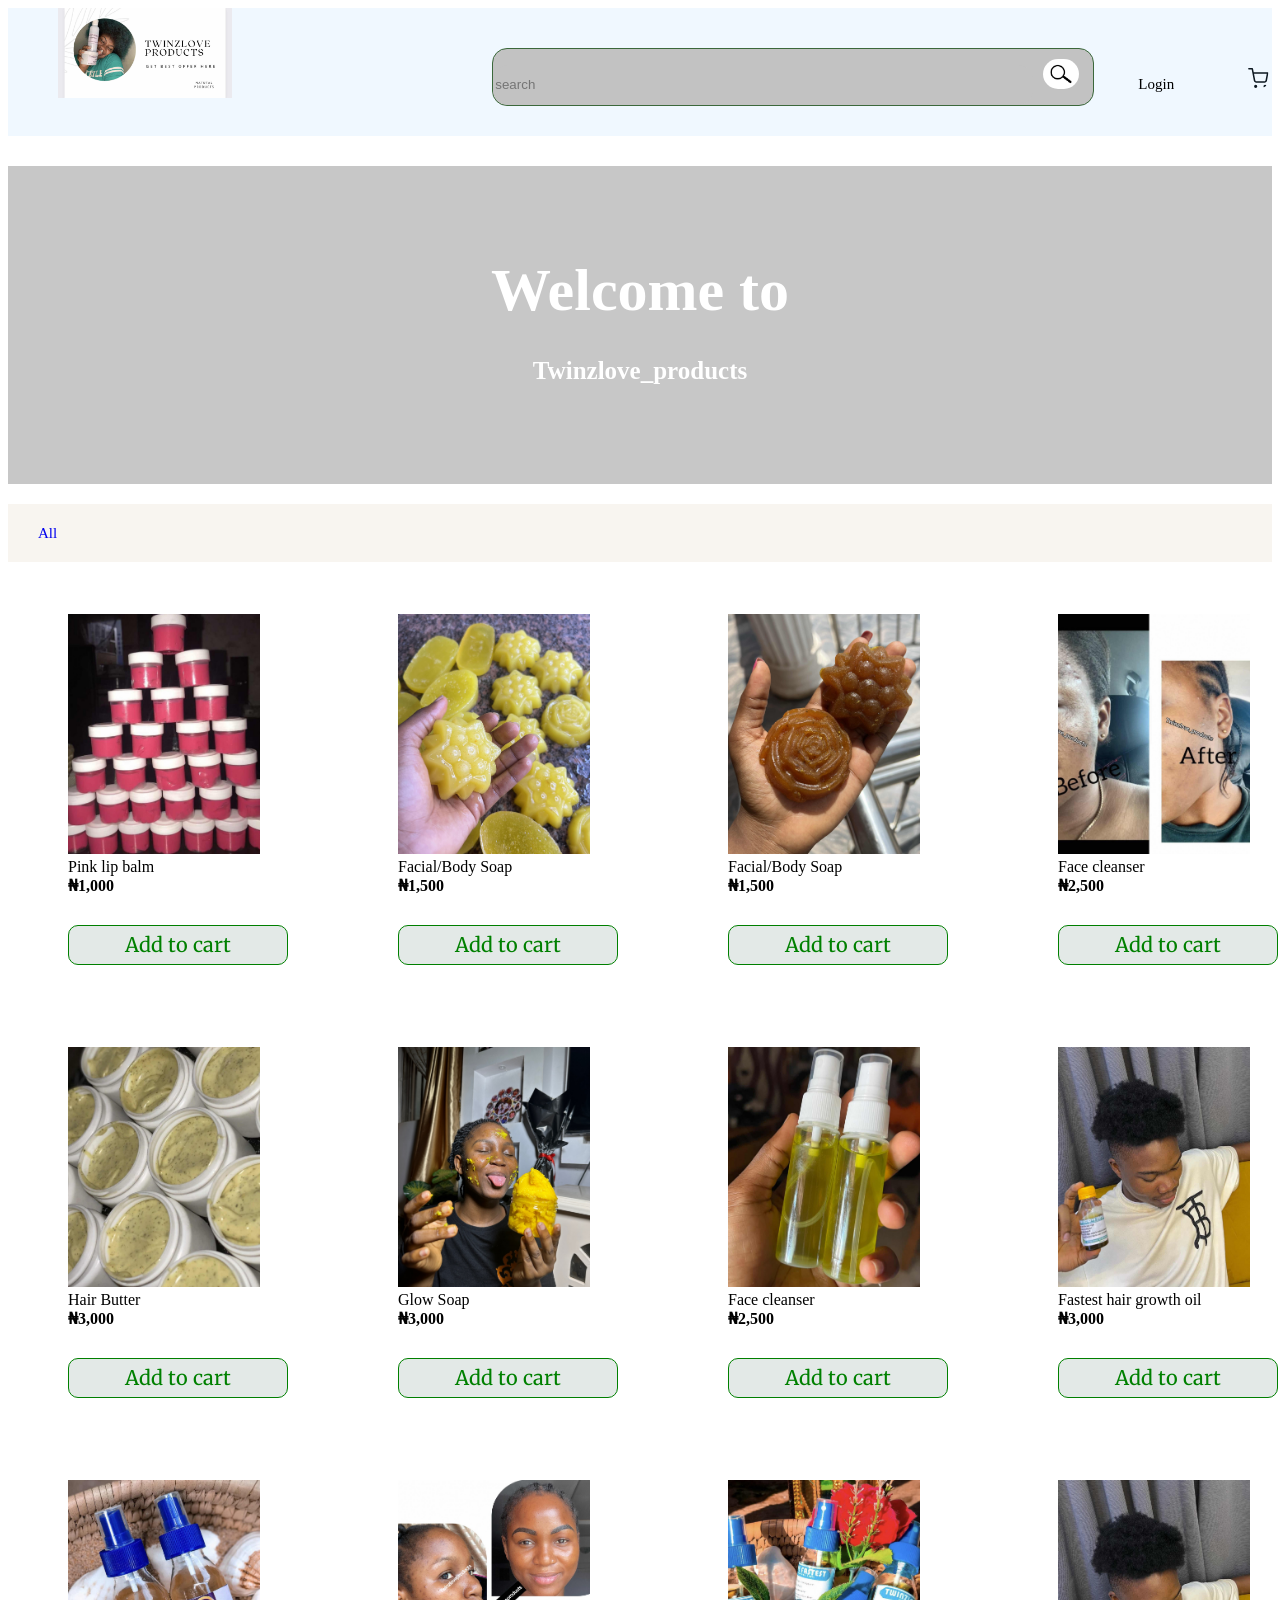
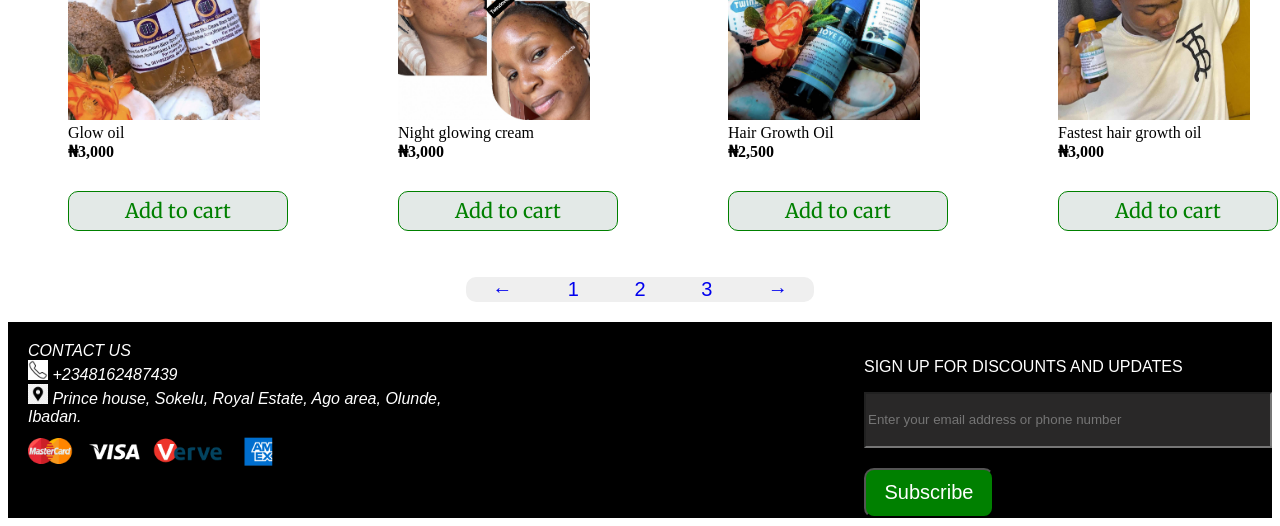
==== index.html @ 2530d3db "Rename homepage to index.html" ====
<!DOCTYPE html>
<html lang="en">
<head>
    <meta charset="UTF-8">
    <meta http-equiv="X-UA-Compatible" content="IE=edge">
    <meta name="viewport" content="width=device-width, initial-scale=1.0">
    <meta http-equiv="author" content="Oyebade Ayomide">
    <link rel="preconnect" href="https://fonts.googleapis.com">
    <link rel="preconnect" href="https://fonts.gstatic.com" crossorigin>
    <link href="https://fonts.googleapis.com/css2?family=Merriweather:wght@400;700&display=swap" rel="stylesheet">
    <link rel="stylesheet" href="twinz.css">
    <script src="twinz.js" defer></script>
    <title>Twinzlove_products</title>
</head>
<body>
    <header>
         <a href="twinz.html"><img id="first-image" src="Images/twinzloveproducts.jpeg" alt="home"></a>
        
        <div id="former">        
            <form action="http://www.examples.com/login.php" method="get" id="searchbar">
                <input type="search" name="search" id="search" placeholder="search">
                <button  id="butt">
                            <img id="mag" src="Images/magnifying-glass-icon-isolated-on-white-background-search-illustration-vector.jpg" alt="">
                        </button> 
                                  
            </form>
            <a id="login" href="login.html">Login</a>
            <a href="cart.html">
                <span class="cart-icon-wrap">
                    <img id="cart" src="Images/cart.svg" alt="Cart">
                    <span id="cart-badge" class="cart-badge">0</span>
                </span>
            </a>
        </div>
    </header>
    <div id="welcome">
        <b>Welcome to<br /> <span id="second">Twinzlove_products</span></b>
    </div>
    <menu>
        <a href="chicago.html" id="all">All</a>
    </menu>
        <form action="http://www.examples.com/login.php" method="get">
    <div class="products">
        <figure>
            <img class="pimages" src="Images/strawberry.jpeg" alt="">
            <figcaption>
                Pink lip balm<br />
                <b>&#8358;1,000</b>
                <div class="prod">
                    <button type="button" class="add-to-cart-btn" data-id="product-1" data-name="Pink lip balm" data-price="1000" data-image="Images/strawberry.jpeg">Add to cart</button>
                </div>
            </figcaption>
        </figure>
        <figure>
            <img class="pimages" src="Images/y jelly.jpeg" alt="">
            <figcaption>
                Facial/Body Soap<br />
                <b>&#8358;1,500</b>
                <div class="prod">
                    <button type="button" class="add-to-cart-btn" data-id="product-2" data-name="Facial/Body Soap" data-price="1500" data-image="Images/y jelly.jpeg">Add to cart</button>
                </div>
            </figcaption>
        </figure>
        <figure>
            <img class="pimages" src="Images/b jelly.jpeg" alt="">
            <figcaption>
                Facial/Body Soap<br />
                <b>&#8358;1,500</b>
                <div class="prod">
                    <button type="button" class="add-to-cart-btn" data-id="product-3" data-name="Facial/Body Soap" data-price="1500" data-image="Images/b jelly.jpeg">Add to cart</button>
                </div>
            </figcaption>
        </figure>
        <figure>
            <img class="pimages" src="Images/b and f.jpeg" alt="">
            <figcaption>
                Face cleanser<br />
                <b>&#8358;2,500</b>
                <div class="prod">
                    <button type="button" class="add-to-cart-btn" data-id="product-4" data-name="Face cleanser" data-price="2500" data-image="Images/b and f.jpeg">Add to cart</button>
                </div>
            </figcaption>
        </figure>
    </div>
    <div class="products">
        <figure>
            <img class="pimages" src="Images/hair butter.jpeg" alt="">
            <figcaption>
                Hair Butter<br />
                <b>&#8358;3,000</b>
                <div class="prod">
                    <button type="button" class="add-to-cart-btn" data-id="product-5" data-name="Hair Butter" data-price="3000" data-image="Images/hair butter.jpeg">Add to cart</button>
                </div>
            </figcaption>
        </figure>
        <figure>
            <img class="pimages" src="Images/0c2f96c28ba9a241e4203165421f54c38f23ef16.jpeg" alt="">
            <figcaption>
                Glow Soap<br />
                <b>&#8358;3,000</b>
                <div class="prod">
                    <button type="button" class="add-to-cart-btn" data-id="product-6" data-name="Glow Soap" data-price="3000" data-image="Images/0c2f96c28ba9a241e4203165421f54c38f23ef16.jpeg">Add to cart</button>
                </div>
            </figcaption>
        </figure>
        <figure>
            <img class="pimages" src="Images/eb29e021590501f752106b7577e9fc509fc63c5d.jpeg" alt="">
            <figcaption>
                Face cleanser<br />
                <b>&#8358;2,500</b>
                <div class="prod">
                    <button type="button" class="add-to-cart-btn" data-id="product-7" data-name="Face cleanser" data-price="2500" data-image="Images/eb29e021590501f752106b7577e9fc509fc63c5d.jpeg">Add to cart</button>
                </div>
            </figcaption>
        </figure>
        <figure>
            <img class="pimages" src="Images/aee09b5bcf31fe7ce88a3395d021a2c7690a54df.jpeg" alt="">
            <figcaption>
                Fastest hair growth oil<br />
                <b>&#8358;3,000</b>
                <div class="prod">
                    <button type="button" class="add-to-cart-btn" data-id="product-8" data-name="Fastest hair growth oil" data-price="3000" data-image="Images/aee09b5bcf31fe7ce88a3395d021a2c7690a54df.jpeg">Add to cart</button>
                </div>
            </figcaption>
        </figure>
    </div>
    <div class="products">
        <figure>
            <img class="pimages" src="Images/46a0dd48e961fba3ec16fe7566991557acd18245.jpeg" alt="">
            <figcaption>
                Glow oil<br />
                <b>&#8358;3,000</b>
                <div class="prod">
                    <button type="button" class="add-to-cart-btn" data-id="product-9" data-name="Glow oil" data-price="3000" data-image="Images/46a0dd48e961fba3ec16fe7566991557acd18245.jpeg">Add to cart</button>
                </div>
            </figcaption>
        </figure>
        <figure>
            <img class="pimages" src="Images/d6e5ace7fd5f9477248f612e7dc236ba5de5716b.jpeg" alt="">
            <figcaption>
                Night glowing cream<br />
                <b>&#8358;3,000</b>
                <div class="prod">
                    <button type="button" class="add-to-cart-btn" data-id="product-10" data-name="Night glowing cream" data-price="3000" data-image="Images/d6e5ace7fd5f9477248f612e7dc236ba5de5716b.jpeg">Add to cart</button>
                </div>
            </figcaption>
        </figure>
        <figure>
            <img class="pimages" src="Images/ff81cdb8ab1b161d08ce0c402dea70a9740152cf.jpeg" alt="">
            <figcaption>
                Hair Growth Oil<br />
                <b>&#8358;2,500</b>
                <div class="prod">
                    <button type="button" class="add-to-cart-btn" data-id="product-11" data-name="Hair Growth Oil" data-price="2500" data-image="Images/ff81cdb8ab1b161d08ce0c402dea70a9740152cf.jpeg">Add to cart</button>
                </div>
            </figcaption>
        </figure>
        <figure>
            <img class="pimages" src="Images/aee09b5bcf31fe7ce88a3395d021a2c7690a54df.jpeg" alt="">
            <figcaption>
                Fastest hair growth oil<br />
                <b>&#8358;3,000</b>
                <div class="prod">
                    <button type="button" class="add-to-cart-btn" data-id="product-12" data-name="Fastest hair growth oil" data-price="3000" data-image="Images/aee09b5bcf31fe7ce88a3395d021a2c7690a54df.jpeg">Add to cart</button>
                </div>
            </figcaption>
        </figure>
    </div>
        </form>    

    <nav>
        <button>
        <a class="integers" href="twinz.html">&larr;</a>
        <a class="integers" href="twinz.html">1</a>
        <a class="integers" href="chicago.html">2</a>
        <a class="integers" href="chicago.html">3</a>
        <a class="integers" href="chicago.html">&rarr;</a>
        </button>
    </nav>
    <footer>
        <address>
            CONTACT US <br />
            <img id="fool" src="Images/download.png" alt=""> +2348162487439 <br />
            <img src="Images/pin-location-icon-vector-iconic-design-symbol-transparency-grid-94181514.jpg" alt="" height="20px"> Prince house, Sokelu, Royal Estate, Ago area, Olunde, Ibadan. <br />
            <img src="Images/accepted.png" alt="" height="50px">
        </address>
        <div id="sign">
            <p>SIGN UP FOR DISCOUNTS AND UPDATES</p>
            <form action="http://www.examples.com/login.php" method="post">
                <input type="text" name="sub" id="sub" placeholder="Enter your email address or phone number"> <br />
                <input type="submit" name="sub" id="submit" value="Subscribe">
            </form>
        </div>
    </footer>

    <!-- Add to Cart popup -->
    <div class="cart-overlay" id="cartOverlay">
        <div class="cart-popup" id="cartPopup" role="dialog" aria-modal="true" aria-labelledby="popupProductName">
            <button type="button" class="popup-close" id="popupClose" aria-label="Close">&times;</button>
            <div class="popup-product">
                <img id="popupImage" src="" alt="">
                <div class="popup-info">
                    <h3 id="popupProductName"></h3>
                    <p id="popupProductPrice"></p>
                </div>
            </div>
            <div class="popup-qty-row">
                <span>Quantity</span>
                <div class="qty-stepper">
                    <button type="button" id="qtyMinus" aria-label="Decrease quantity">&minus;</button>
                    <span id="qtyValue">1</span>
                    <button type="button" id="qtyPlus" aria-label="Increase quantity">+</button>
                </div>
            </div>
            <div class="popup-total-row">
                <span>Total</span>
                <span id="popupTotal"></span>
            </div>
            <div class="popup-actions">
                <button type="button" class="popup-add-btn" id="popupAddBtn">Add to Cart</button>
                <button type="button" class="popup-pay-btn" id="popupPayBtn">Pay Now</button>
            </div>
        </div>
    </div>
</body>
</html>
---- twinz.css ----
header{  
    padding-left: 50px;
    display: flex;
    position: sticky;
    top: 0;
    background-color: aliceblue;
    margin-bottom: 30px;
    padding-bottom: 30px;
}
#first-image{
    height: 90px;
}
#searchbar{
    border: 1px solid rgb(59, 104, 59);
    width: 600px;
    background-color: rgb(194, 194, 194);
    border-radius: 15px;
    margin-left: 260px;
    display: inline-block;    
}
#search{
    width: 540px;
    border: 1px transparent;
    background-color: rgb(194, 194, 194);
    height: 40px;
    border-radius: 15px;
    background-repeat: no-repeat;
    background-position: right;
}
#butt {
    background: transparent;
    border: transparent;
    padding-top: 10px;
}
#mag {
    height: 30px;
    cursor: pointer;
    border-radius: 20px;
}
#former{
    border: 1px transparent;
    padding-top: 40px;

    
}
#login{
    text-decoration: none;
    font-size: 15px;
    padding-left: 40px;
    color: black;
}
#cart{
    margin-left: 70px;
    padding-top: 10px;
    border: 1px transparent;
    border-radius: 20px;
}
#welcome{
    margin-top: 20px;
    text-align: center;
    font-size:60px;
    background-color: rgb(199, 199, 199);
    padding-top: 90px;
    padding-bottom: 90px;
    color: white;
}
#second{
    font-size: 25px;
}
menu{
    margin-top: 20px;
    background-color: rgb(248, 245, 240);
    padding-left: 30px;
    padding-top: 20px;
    padding-bottom: 20px;
    border: 1px transparent;    
}
#all{
    text-decoration: solid ;
    font-size: 15px;

}
.products{
    display: inline-flex;
}
figure{
    padding-top: 20px;
    padding-left: 20px;
    padding-right: 10px;
    padding-bottom: 30px;
    border: 1px transparent;
    border-radius: 25px;
    cursor: pointer;
}
figure:hover{
    background-color: rgb(231, 231, 231);
}
.pimages{
    height: 240px;
}
.prod{
    margin-top: 30px;
}
.prod button{
    border: 1px solid green;
    color: green;
    font-size: 20px;
    text-align: center;
    word-spacing: 0px;
    text-align: center;
    height: 40px;
    width: 220px;
    border-radius: 10px;
    font-family: 'Merriweather', serif;
    font-size: 20px;
    text-decoration: none;
    transition: all ease 0.5s;
    cursor: pointer;
    background-color: rgb(227, 233, 231);
}
.prod button:hover{
    text-decoration: none;
    background-color: green;
    color: white;
}
a{
    text-decoration: none;
}
.integers{
    word-spacing: 10px;
    padding: 10px 20px;
}
nav{
    text-align: center;
    color: black;
    padding-bottom: 20px;
}
nav button{
    text-decoration: none;
    text-align: center;
    border: 1px transparent;
    border-radius: 10px;
    word-spacing: 10px;
    text-align: center;
    font-size: 20px;
    color: black;
}
 nav a:hover{
    background-color: rgb(96, 112, 96);
    border-radius: 30px;
    border: 1px transparent;
}
footer{
    background-color: black;
    color: white;
    font-family: 'Franklin Gothic Medium', 'Arial Narrow', Arial, sans-serif;
    padding-left: 20px;
    padding-top: 20px;
    display: flex;
}
#fool{
    background-color: white;
    height: 20px;
}
#sub{
    width: 400px;
    height: 50px;
    background-color: rgb(41, 40, 40);
}
#submit{
    cursor: pointer;
    background-color: green;
    height: 50px;
    width: 130px;
    margin-top: 20px;
    border-radius: 10px;
    color: white;
    font-size: 20px;
}
#sign{
    padding-left: 400px;
}

/* ===========================================================
   Everything below this line is new — added for the popup,
   cart badge, cart page, login/signup pages, and responsiveness.
   Nothing above this line was changed.
   =========================================================== */

.pimages{
    max-width: 100%;
}

/* ===== CART BADGE (on the nav cart icon) ===== */
.cart-icon-wrap{
    position: relative;
    display: inline-block;
}
.cart-badge{
    position: absolute;
    top: -6px;
    right: -8px;
    background-color: red;
    color: white;
    font-size: 11px;
    font-weight: bold;
    min-width: 18px;
    height: 18px;
    border-radius: 50%;
    align-items: center;
    justify-content: center;
    padding: 0 4px;
    display: none;
}
.cart-badge.show{
    display: flex;
}

/* ===== ADD TO CART POPUP ===== */
.cart-overlay{
    position: fixed;
    inset: 0;
    background-color: rgba(0, 0, 0, 0.5);
    display: flex;
    align-items: center;
    justify-content: center;
    padding: 20px;
    opacity: 0;
    visibility: hidden;
    transition: opacity 0.2s ease, visibility 0.2s ease;
    z-index: 1000;
}
.cart-overlay.open{
    opacity: 1;
    visibility: visible;
}
.cart-popup{
    background-color: white;
    border-radius: 15px;
    width: 100%;
    max-width: 400px;
    padding: 30px;
    position: relative;
    box-sizing: border-box;
    transform: scale(0.95);
    transition: transform 0.2s ease;
    max-height: 90vh;
    overflow-y: auto;
}
.cart-overlay.open .cart-popup{
    transform: scale(1);
}
.popup-close{
    position: absolute;
    top: 15px;
    right: 15px;
    width: 32px;
    height: 32px;
    border-radius: 50%;
    border: 1px solid rgb(210, 210, 210);
    background-color: white;
    font-size: 18px;
    line-height: 1;
    cursor: pointer;
}
.popup-close:hover{
    background-color: rgb(240, 240, 240);
}
.popup-product{
    display: flex;
    gap: 15px;
    align-items: center;
    margin-bottom: 10px;
    padding-right: 25px;
}
.popup-product img{
    width: 70px;
    height: 70px;
    object-fit: cover;
    border-radius: 10px;
    flex-shrink: 0;
}
.popup-info h3{
    margin: 0 0 5px;
    font-size: 18px;
}
.popup-info p{
    margin: 0;
    color: rgb(100, 100, 100);
}
.popup-qty-row, .popup-total-row{
    display: flex;
    align-items: center;
    justify-content: space-between;
    padding: 15px 0;
    border-top: 1px solid rgb(230, 230, 230);
}
.qty-stepper{
    display: flex;
    align-items: center;
    gap: 5px;
    border: 1.5px solid green;
    border-radius: 20px;
    padding: 4px;
}
.qty-stepper button{
    width: 28px;
    height: 28px;
    border-radius: 50%;
    border: none;
    background-color: transparent;
    color: green;
    font-size: 16px;
    cursor: pointer;
}
.qty-stepper button:hover:not(:disabled){
    background-color: rgb(227, 233, 231);
}
.qty-stepper button:disabled{
    opacity: 0.3;
    cursor: not-allowed;
}
.qty-stepper span{
    min-width: 24px;
    text-align: center;
    font-weight: bold;
}
.popup-total-row span:last-child{
    font-size: 20px;
    font-weight: bold;
}
.popup-actions{
    display: flex;
    flex-direction: column;
    gap: 10px;
    margin-top: 20px;
}
.popup-add-btn{
    background-color: rgb(227, 233, 231);
    color: green;
    border: 1px solid green;
    border-radius: 10px;
    height: 45px;
    font-size: 16px;
    font-family: 'Merriweather', serif;
    cursor: pointer;
    transition: all ease 0.3s;
}
.popup-add-btn:hover{
    background-color: green;
    color: white;
}
.popup-pay-btn{
    background-color: green;
    color: white;
    border: none;
    border-radius: 10px;
    height: 45px;
    font-size: 16px;
    font-family: 'Merriweather', serif;
    cursor: pointer;
    transition: all ease 0.3s;
}
.popup-pay-btn:hover{
    background-color: rgb(0, 100, 0);
}

/* ===== CART PAGE ===== */
.cart-page{
    max-width: 800px;
    margin: 0 auto;
    padding: 40px 20px 100px;
    min-height: 50vh;
}
.cart-page h1{
    font-size: 32px;
    margin-bottom: 30px;
}
.cart-item{
    display: flex;
    align-items: center;
    gap: 20px;
    padding: 20px 0;
    border-bottom: 1px solid rgb(230, 230, 230);
    flex-wrap: wrap;
}
.cart-item img{
    width: 90px;
    height: 90px;
    object-fit: cover;
    border-radius: 10px;
}
.cart-item-info{
    flex: 1;
    min-width: 150px;
}
.cart-item-info h3{
    margin: 0 0 5px;
    font-size: 17px;
}
.cart-item-info p{
    margin: 0;
    color: rgb(100, 100, 100);
}
.cart-item-actions{
    display: flex;
    align-items: center;
    gap: 20px;
}
.cart-item-remove{
    background: none;
    border: none;
    color: rgb(150, 40, 40);
    cursor: pointer;
    font-size: 14px;
    text-decoration: underline;
}
.cart-item-total{
    font-weight: bold;
    min-width: 80px;
    text-align: right;
}
.cart-summary{
    margin-top: 30px;
    padding-top: 20px;
    border-top: 2px solid black;
}
.cart-summary-row{
    display: flex;
    justify-content: space-between;
    padding: 8px 0;
}
.cart-summary-row.total{
    font-size: 22px;
    font-weight: bold;
}
.cart-pay-btn{
    width: 100%;
    background-color: green;
    color: white;
    border: none;
    height: 55px;
    border-radius: 10px;
    font-size: 18px;
    font-family: 'Merriweather', serif;
    cursor: pointer;
    margin-top: 20px;
    box-sizing: border-box;
}
.cart-pay-btn:hover{
    background-color: rgb(0, 100, 0);
}
.cart-empty{
    text-align: center;
    padding: 80px 20px;
    color: rgb(120, 120, 120);
}
.cart-empty a, .cart-success a{
    display: inline-block;
    margin-top: 20px;
    background-color: green;
    color: white;
    padding: 12px 30px;
    border-radius: 10px;
}
.cart-success{
    text-align: center;
    padding: 80px 20px;
}
.cart-success h2{
    color: green;
    font-size: 28px;
}
.cart-success-note{
    color: rgb(140, 140, 140);
    font-size: 14px;
}

/* ===== LOGIN / SIGNUP ===== */
.auth-page{
    max-width: 420px;
    margin: 60px auto 100px;
    padding: 0 20px;
    min-height: 40vh;
}
.auth-page h1{
    font-size: 30px;
    margin-bottom: 10px;
}
.auth-page > p{
    color: rgb(110, 110, 110);
    margin-bottom: 30px;
}
.auth-form label{
    display: block;
    font-size: 14px;
    font-weight: bold;
    margin-bottom: 6px;
    margin-top: 18px;
}
.auth-form input{
    width: 100%;
    height: 45px;
    border: 1px solid rgb(200, 200, 200);
    border-radius: 8px;
    padding: 0 14px;
    font-size: 15px;
    box-sizing: border-box;
}
.auth-form input:focus{
    outline: none;
    border-color: green;
}
.auth-error{
    color: rgb(180, 40, 40);
    background-color: rgb(253, 236, 236);
    border: 1px solid rgb(240, 190, 190);
    border-radius: 8px;
    padding: 10px 14px;
    font-size: 14px;
    margin-top: 18px;
    display: none;
}
.auth-error.show{
    display: block;
}
.auth-submit{
    width: 100%;
    height: 48px;
    background-color: green;
    color: white;
    border: none;
    border-radius: 8px;
    font-size: 16px;
    font-family: 'Merriweather', serif;
    cursor: pointer;
    margin-top: 25px;
    box-sizing: border-box;
}
.auth-submit:hover{
    background-color: rgb(0, 100, 0);
}
.auth-switch{
    text-align: center;
    margin-top: 20px;
    font-size: 14px;
    color: rgb(110, 110, 110);
}
.auth-switch a{
    color: green;
    font-weight: bold;
    text-decoration: underline;
}

/* ===== RESPONSIVE ===== */
@media (max-width: 900px){
    header{
        flex-wrap: wrap;
        padding-left: 20px;
        padding-right: 20px;
        padding-bottom: 15px;
    }
    #former{
        width: 100%;
        display: flex;
        flex-wrap: wrap;
        align-items: center;
        gap: 15px;
        padding-top: 15px;
    }
    #searchbar{
        width: 100%;
        margin-left: 0;
    }
    #search{
        width: calc(100% - 60px);
    }
    #login{
        padding-left: 0;
    }
    #cart{
        margin-left: 0;
    }
    #welcome{
        font-size: 40px;
        padding-top: 60px;
        padding-bottom: 60px;
    }
    #sign{
        padding-left: 20px;
    }
    #sub{
        width: 100%;
        max-width: 400px;
        box-sizing: border-box;
    }
    footer{
        flex-direction: column;
        gap: 30px;
        padding-right: 20px;
    }
}

@media (max-width: 600px){
    #first-image{
        height: 60px;
    }
    #welcome{
        font-size: 28px;
        padding-top: 45px;
        padding-bottom: 45px;
    }
    #second{
        font-size: 18px;
    }
    menu{
        padding-left: 15px;
    }
    .integers{
        word-spacing: 4px;
        padding: 8px 6px;
        font-size: 14px;
    }
    .products{
        flex-wrap: wrap;
        justify-content: center;
        gap: 10px;
    }
    figure{
        width: 44%;
        padding: 15px 8px 20px;
        box-sizing: border-box;
    }
    .pimages{
        width: 100%;
        height: auto;
        aspect-ratio: 1;
        object-fit: cover;
    }
    .prod button{
        width: 100%;
        font-size: 15px;
        height: 38px;
    }
    .cart-item{
        justify-content: center;
        text-align: center;
    }
    .cart-item-actions{
        width: 100%;
        justify-content: space-between;
    }
    .auth-page{
        margin: 30px auto 60px;
    }
}

@media (max-width: 400px){
    figure{
        width: 100%;
    }
    .cart-popup{
        padding: 20px;
    }
}
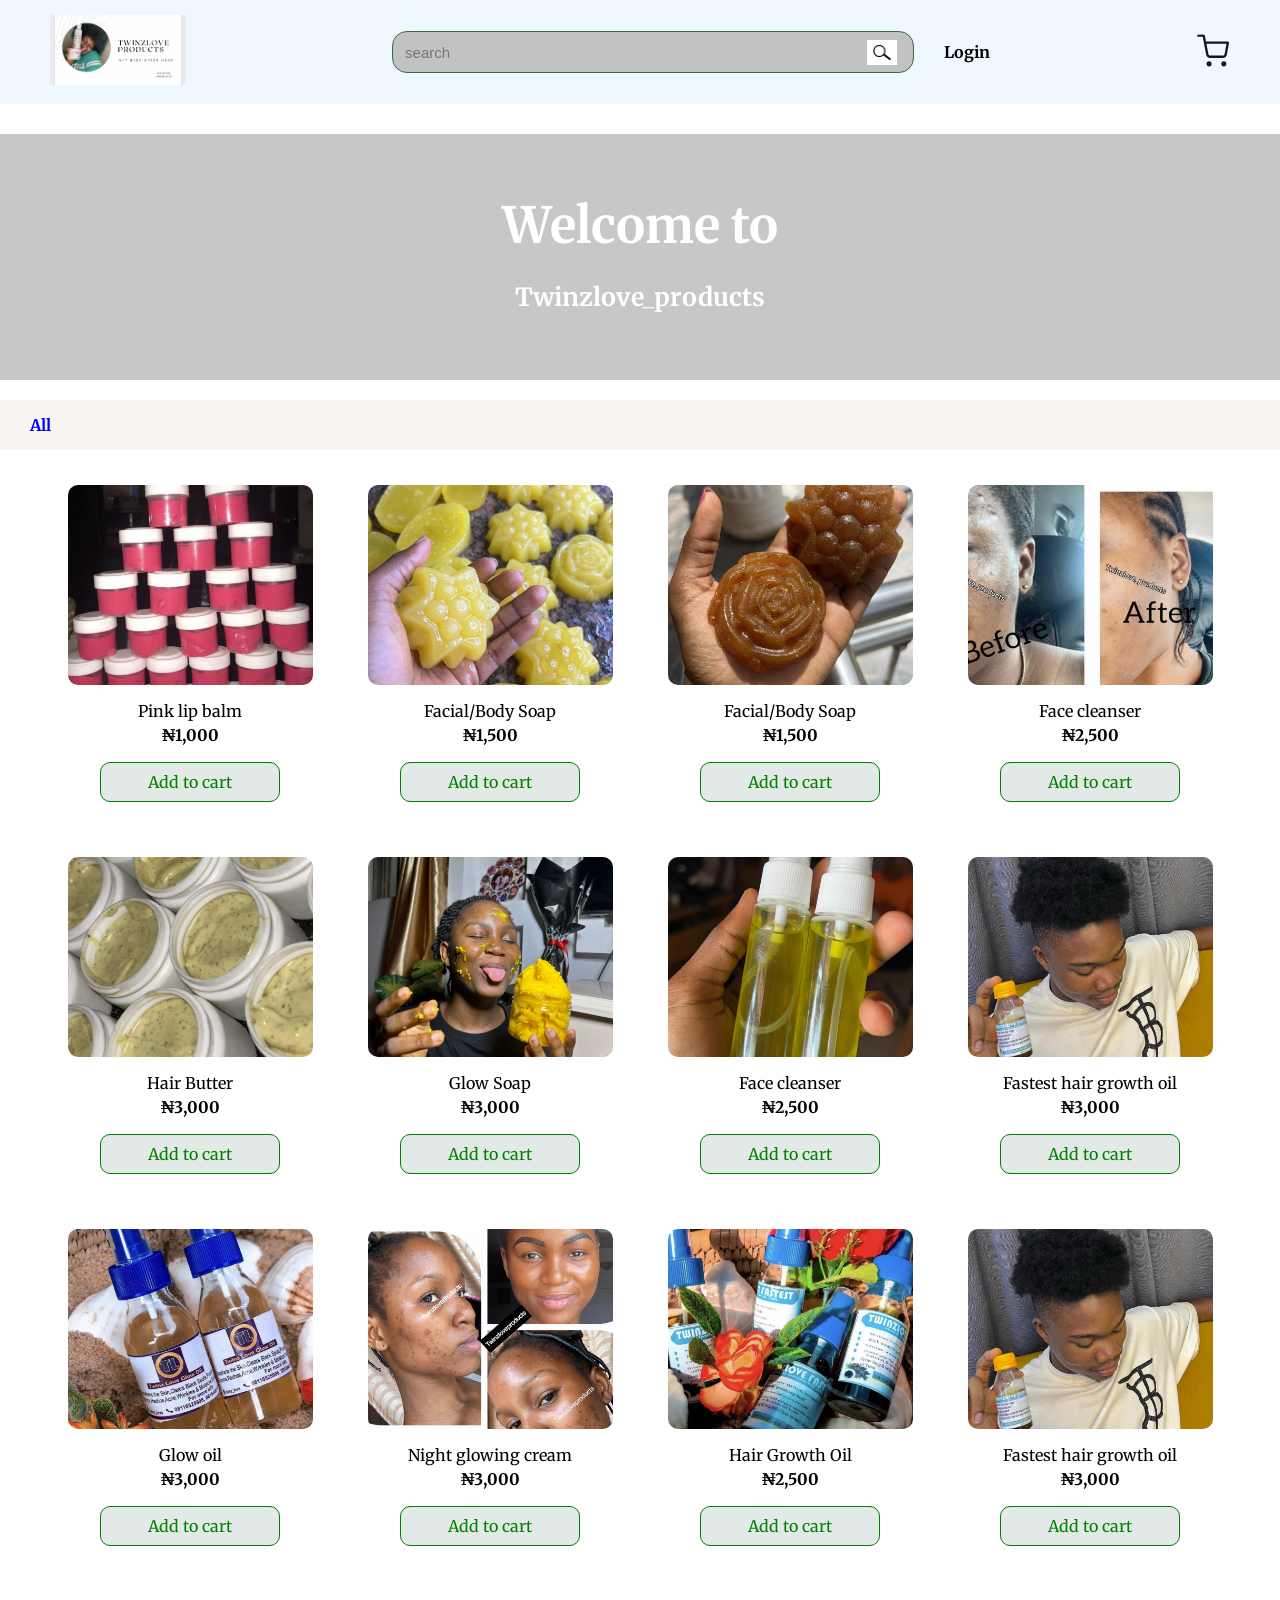
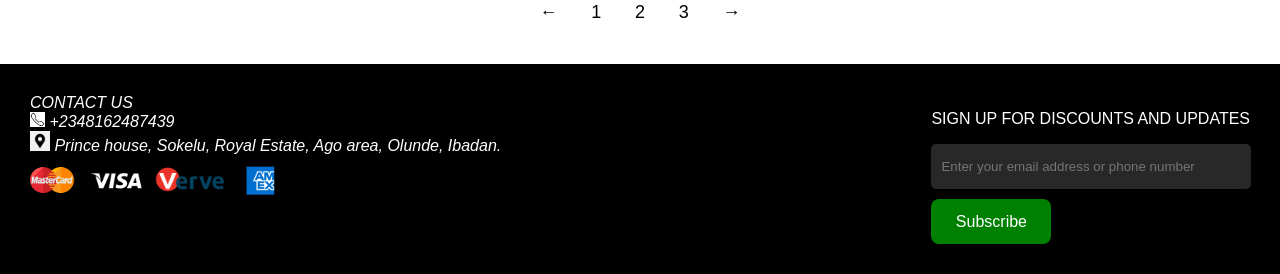
==== commit 434650e3: "Improve mobile navigation and search" ====
--- a/index.html
+++ b/index.html
@@ -4,7 +4,7 @@
     <meta charset="UTF-8">
     <meta http-equiv="X-UA-Compatible" content="IE=edge">
     <meta name="viewport" content="width=device-width, initial-scale=1.0">
-    <meta http-equiv="author" content="Oyebade Ayomide">
+    <meta name="author" content="Oyebade Ayomide">
     <link rel="preconnect" href="https://fonts.googleapis.com">
     <link rel="preconnect" href="https://fonts.gstatic.com" crossorigin>
     <link href="https://fonts.googleapis.com/css2?family=Merriweather:wght@400;700&display=swap" rel="stylesheet">
@@ -14,169 +14,173 @@
 </head>
 <body>
     <header>
-         <a href="twinz.html"><img id="first-image" src="Images/twinzloveproducts.jpeg" alt="home"></a>
+         <a href="index.html"><img id="first-image" src="Images/twinzloveproducts.jpeg" alt="home"></a>
         
         <div id="former">        
-            <form action="http://www.examples.com/login.php" method="get" id="searchbar">
+            <form action="#" method="get" id="searchbar">
                 <input type="search" name="search" id="search" placeholder="search">
-                <button  id="butt">
-                            <img id="mag" src="Images/magnifying-glass-icon-isolated-on-white-background-search-illustration-vector.jpg" alt="">
-                        </button> 
-                                  
+                <button type="submit" id="butt">
+                    <img id="mag" src="Images/magnifying-glass-icon-isolated-on-white-background-search-illustration-vector.jpg" alt="search">
+                </button> 
             </form>
             <a id="login" href="login.html">Login</a>
-            <a href="cart.html">
+        </div>
+
+        <div class="header-right">
+            <a href="cart.html" class="cart-link">
                 <span class="cart-icon-wrap">
                     <img id="cart" src="Images/cart.svg" alt="Cart">
                     <span id="cart-badge" class="cart-badge">0</span>
                 </span>
             </a>
+
+            <button type="button" class="menu-toggle" id="menuToggle" aria-label="Toggle menu" aria-expanded="false">
+                <span></span><span></span><span></span>
+            </button>
         </div>
     </header>
+
     <div id="welcome">
         <b>Welcome to<br /> <span id="second">Twinzlove_products</span></b>
     </div>
+
     <menu>
-        <a href="chicago.html" id="all">All</a>
+        <a href="index.html" id="all">All</a>
     </menu>
-        <form action="http://www.examples.com/login.php" method="get">
-    <div class="products">
-        <figure>
+    
+    <div class="products-container">
+        <figure class="product-item">
             <img class="pimages" src="Images/strawberry.jpeg" alt="">
             <figcaption>
-                Pink lip balm<br />
+                <span class="product-title">Pink lip balm</span><br />
                 <b>&#8358;1,000</b>
                 <div class="prod">
                     <button type="button" class="add-to-cart-btn" data-id="product-1" data-name="Pink lip balm" data-price="1000" data-image="Images/strawberry.jpeg">Add to cart</button>
                 </div>
             </figcaption>
         </figure>
-        <figure>
+        <figure class="product-item">
             <img class="pimages" src="Images/y jelly.jpeg" alt="">
             <figcaption>
-                Facial/Body Soap<br />
+                <span class="product-title">Facial/Body Soap</span><br />
                 <b>&#8358;1,500</b>
                 <div class="prod">
                     <button type="button" class="add-to-cart-btn" data-id="product-2" data-name="Facial/Body Soap" data-price="1500" data-image="Images/y jelly.jpeg">Add to cart</button>
                 </div>
             </figcaption>
         </figure>
-        <figure>
+        <figure class="product-item">
             <img class="pimages" src="Images/b jelly.jpeg" alt="">
             <figcaption>
-                Facial/Body Soap<br />
+                <span class="product-title">Facial/Body Soap</span><br />
                 <b>&#8358;1,500</b>
                 <div class="prod">
                     <button type="button" class="add-to-cart-btn" data-id="product-3" data-name="Facial/Body Soap" data-price="1500" data-image="Images/b jelly.jpeg">Add to cart</button>
                 </div>
             </figcaption>
         </figure>
-        <figure>
+        <figure class="product-item">
             <img class="pimages" src="Images/b and f.jpeg" alt="">
             <figcaption>
-                Face cleanser<br />
+                <span class="product-title">Face cleanser</span><br />
                 <b>&#8358;2,500</b>
                 <div class="prod">
                     <button type="button" class="add-to-cart-btn" data-id="product-4" data-name="Face cleanser" data-price="2500" data-image="Images/b and f.jpeg">Add to cart</button>
                 </div>
             </figcaption>
         </figure>
+        <figure class="product-item">
+            <img class="pimages" src="Images/hair butter.jpeg" alt="">
+            <figcaption>
+                <span class="product-title">Hair Butter</span><br />
+                <b>&#8358;3,000</b>
+                <div class="prod">
+                    <button type="button" class="add-to-cart-btn" data-id="product-5" data-name="Hair Butter" data-price="3000" data-image="Images/hair butter.jpeg">Add to cart</button>
+                </div>
+            </figcaption>
+        </figure>
+        <figure class="product-item">
+            <img class="pimages" src="Images/0c2f96c28ba9a241e4203165421f54c38f23ef16.jpeg" alt="">
+            <figcaption>
+                <span class="product-title">Glow Soap</span><br />
+                <b>&#8358;3,000</b>
+                <div class="prod">
+                    <button type="button" class="add-to-cart-btn" data-id="product-6" data-name="Glow Soap" data-price="3000" data-image="Images/0c2f96c28ba9a241e4203165421f54c38f23ef16.jpeg">Add to cart</button>
+                </div>
+            </figcaption>
+        </figure>
+        <figure class="product-item">
+            <img class="pimages" src="Images/eb29e021590501f752106b7577e9fc509fc63c5d.jpeg" alt="">
+            <figcaption>
+                <span class="product-title">Face cleanser</span><br />
+                <b>&#8358;2,500</b>
+                <div class="prod">
+                    <button type="button" class="add-to-cart-btn" data-id="product-7" data-name="Face cleanser" data-price="2500" data-image="Images/eb29e021590501f752106b7577e9fc509fc63c5d.jpeg">Add to cart</button>
+                </div>
+            </figcaption>
+        </figure>
+        <figure class="product-item">
+            <img class="pimages" src="Images/aee09b5bcf31fe7ce88a3395d021a2c7690a54df.jpeg" alt="">
+            <figcaption>
+                <span class="product-title">Fastest hair growth oil</span><br />
+                <b>&#8358;3,000</b>
+                <div class="prod">
+                    <button type="button" class="add-to-cart-btn" data-id="product-8" data-name="Fastest hair growth oil" data-price="3000" data-image="Images/aee09b5bcf31fe7ce88a3395d021a2c7690a54df.jpeg">Add to cart</button>
+                </div>
+            </figcaption>
+        </figure>
+        <figure class="product-item">
+            <img class="pimages" src="Images/46a0dd48e961fba3ec16fe7566991557acd18245.jpeg" alt="">
+            <figcaption>
+                <span class="product-title">Glow oil</span><br />
+                <b>&#8358;3,000</b>
+                <div class="prod">
+                    <button type="button" class="add-to-cart-btn" data-id="product-9" data-name="Glow oil" data-price="3000" data-image="Images/46a0dd48e961fba3ec16fe7566991557acd18245.jpeg">Add to cart</button>
+                </div>
+            </figcaption>
+        </figure>
+        <figure class="product-item">
+            <img class="pimages" src="Images/d6e5ace7fd5f9477248f612e7dc236ba5de5716b.jpeg" alt="">
+            <figcaption>
+                <span class="product-title">Night glowing cream</span><br />
+                <b>&#8358;3,000</b>
+                <div class="prod">
+                    <button type="button" class="add-to-cart-btn" data-id="product-10" data-name="Night glowing cream" data-price="3000" data-image="Images/d6e5ace7fd5f9477248f612e7dc236ba5de5716b.jpeg">Add to cart</button>
+                </div>
+            </figcaption>
+        </figure>
+        <figure class="product-item">
+            <img class="pimages" src="Images/ff81cdb8ab1b161d08ce0c402dea70a9740152cf.jpeg" alt="">
+            <figcaption>
+                <span class="product-title">Hair Growth Oil</span><br />
+                <b>&#8358;2,500</b>
+                <div class="prod">
+                    <button type="button" class="add-to-cart-btn" data-id="product-11" data-name="Hair Growth Oil" data-price="2500" data-image="Images/ff81cdb8ab1b161d08ce0c402dea70a9740152cf.jpeg">Add to cart</button>
+                </div>
+            </figcaption>
+        </figure>
+        <figure class="product-item">
+            <img class="pimages" src="Images/aee09b5bcf31fe7ce88a3395d021a2c7690a54df.jpeg" alt="">
+            <figcaption>
+                <span class="product-title">Fastest hair growth oil</span><br />
+                <b>&#8358;3,000</b>
+                <div class="prod">
+                    <button type="button" class="add-to-cart-btn" data-id="product-12" data-name="Fastest hair growth oil" data-price="3000" data-image="Images/aee09b5bcf31fe7ce88a3395d021a2c7690a54df.jpeg">Add to cart</button>
+                </div>
+            </figcaption>
+        </figure>
     </div>
-    <div class="products">
-        <figure>
-            <img class="pimages" src="Images/hair butter.jpeg" alt="">
-            <figcaption>
-                Hair Butter<br />
-                <b>&#8358;3,000</b>
-                <div class="prod">
-                    <button type="button" class="add-to-cart-btn" data-id="product-5" data-name="Hair Butter" data-price="3000" data-image="Images/hair butter.jpeg">Add to cart</button>
-                </div>
-            </figcaption>
-        </figure>
-        <figure>
-            <img class="pimages" src="Images/0c2f96c28ba9a241e4203165421f54c38f23ef16.jpeg" alt="">
-            <figcaption>
-                Glow Soap<br />
-                <b>&#8358;3,000</b>
-                <div class="prod">
-                    <button type="button" class="add-to-cart-btn" data-id="product-6" data-name="Glow Soap" data-price="3000" data-image="Images/0c2f96c28ba9a241e4203165421f54c38f23ef16.jpeg">Add to cart</button>
-                </div>
-            </figcaption>
-        </figure>
-        <figure>
-            <img class="pimages" src="Images/eb29e021590501f752106b7577e9fc509fc63c5d.jpeg" alt="">
-            <figcaption>
-                Face cleanser<br />
-                <b>&#8358;2,500</b>
-                <div class="prod">
-                    <button type="button" class="add-to-cart-btn" data-id="product-7" data-name="Face cleanser" data-price="2500" data-image="Images/eb29e021590501f752106b7577e9fc509fc63c5d.jpeg">Add to cart</button>
-                </div>
-            </figcaption>
-        </figure>
-        <figure>
-            <img class="pimages" src="Images/aee09b5bcf31fe7ce88a3395d021a2c7690a54df.jpeg" alt="">
-            <figcaption>
-                Fastest hair growth oil<br />
-                <b>&#8358;3,000</b>
-                <div class="prod">
-                    <button type="button" class="add-to-cart-btn" data-id="product-8" data-name="Fastest hair growth oil" data-price="3000" data-image="Images/aee09b5bcf31fe7ce88a3395d021a2c7690a54df.jpeg">Add to cart</button>
-                </div>
-            </figcaption>
-        </figure>
-    </div>
-    <div class="products">
-        <figure>
-            <img class="pimages" src="Images/46a0dd48e961fba3ec16fe7566991557acd18245.jpeg" alt="">
-            <figcaption>
-                Glow oil<br />
-                <b>&#8358;3,000</b>
-                <div class="prod">
-                    <button type="button" class="add-to-cart-btn" data-id="product-9" data-name="Glow oil" data-price="3000" data-image="Images/46a0dd48e961fba3ec16fe7566991557acd18245.jpeg">Add to cart</button>
-                </div>
-            </figcaption>
-        </figure>
-        <figure>
-            <img class="pimages" src="Images/d6e5ace7fd5f9477248f612e7dc236ba5de5716b.jpeg" alt="">
-            <figcaption>
-                Night glowing cream<br />
-                <b>&#8358;3,000</b>
-                <div class="prod">
-                    <button type="button" class="add-to-cart-btn" data-id="product-10" data-name="Night glowing cream" data-price="3000" data-image="Images/d6e5ace7fd5f9477248f612e7dc236ba5de5716b.jpeg">Add to cart</button>
-                </div>
-            </figcaption>
-        </figure>
-        <figure>
-            <img class="pimages" src="Images/ff81cdb8ab1b161d08ce0c402dea70a9740152cf.jpeg" alt="">
-            <figcaption>
-                Hair Growth Oil<br />
-                <b>&#8358;2,500</b>
-                <div class="prod">
-                    <button type="button" class="add-to-cart-btn" data-id="product-11" data-name="Hair Growth Oil" data-price="2500" data-image="Images/ff81cdb8ab1b161d08ce0c402dea70a9740152cf.jpeg">Add to cart</button>
-                </div>
-            </figcaption>
-        </figure>
-        <figure>
-            <img class="pimages" src="Images/aee09b5bcf31fe7ce88a3395d021a2c7690a54df.jpeg" alt="">
-            <figcaption>
-                Fastest hair growth oil<br />
-                <b>&#8358;3,000</b>
-                <div class="prod">
-                    <button type="button" class="add-to-cart-btn" data-id="product-12" data-name="Fastest hair growth oil" data-price="3000" data-image="Images/aee09b5bcf31fe7ce88a3395d021a2c7690a54df.jpeg">Add to cart</button>
-                </div>
-            </figcaption>
-        </figure>
-    </div>
-        </form>    
 
     <nav>
         <button>
-        <a class="integers" href="twinz.html">&larr;</a>
-        <a class="integers" href="twinz.html">1</a>
-        <a class="integers" href="chicago.html">2</a>
-        <a class="integers" href="chicago.html">3</a>
-        <a class="integers" href="chicago.html">&rarr;</a>
+            <a class="integers" href="index.html">&larr;</a>
+            <a class="integers" href="index.html">1</a>
+            <a class="integers" href="#">2</a>
+            <a class="integers" href="#">3</a>
+            <a class="integers" href="#">&rarr;</a>
         </button>
     </nav>
+
     <footer>
         <address>
             CONTACT US <br />
@@ -186,14 +190,13 @@
         </address>
         <div id="sign">
             <p>SIGN UP FOR DISCOUNTS AND UPDATES</p>
-            <form action="http://www.examples.com/login.php" method="post">
+            <form action="#" method="post">
                 <input type="text" name="sub" id="sub" placeholder="Enter your email address or phone number"> <br />
                 <input type="submit" name="sub" id="submit" value="Subscribe">
             </form>
         </div>
     </footer>
 
-    <!-- Add to Cart popup -->
     <div class="cart-overlay" id="cartOverlay">
         <div class="cart-popup" id="cartPopup" role="dialog" aria-modal="true" aria-labelledby="popupProductName">
             <button type="button" class="popup-close" id="popupClose" aria-label="Close">&times;</button>
--- a/twinz.css
+++ b/twinz.css
@@ -1,226 +1,275 @@
-header{  
-    padding-left: 50px;
-    display: flex;
+body {
+    margin: 0;
+    padding: 0;
+    font-family: 'Merriweather', serif;
+}
+
+header {  
+    padding: 15px 50px;
+    display: flex;
+    align-items: center;
+    justify-content: space-between;
     position: sticky;
     top: 0;
     background-color: aliceblue;
     margin-bottom: 30px;
-    padding-bottom: 30px;
-}
-#first-image{
-    height: 90px;
-}
-#searchbar{
+    z-index: 900;
+}
+
+#first-image {
+    height: 70px;
+}
+
+#former {
+    display: flex;
+    align-items: center;
+    flex-grow: 1;
+    justify-content: center;
+    gap: 30px;
+}
+
+#searchbar {
     border: 1px solid rgb(59, 104, 59);
-    width: 600px;
+    width: 100%;
+    max-width: 500px;
     background-color: rgb(194, 194, 194);
     border-radius: 15px;
-    margin-left: 260px;
-    display: inline-block;    
-}
-#search{
-    width: 540px;
-    border: 1px transparent;
-    background-color: rgb(194, 194, 194);
-    height: 40px;
-    border-radius: 15px;
-    background-repeat: no-repeat;
-    background-position: right;
-}
+    display: flex;
+    align-items: center;
+    padding: 2px 10px;
+}
+
+#search {
+    flex-grow: 1;
+    border: none;
+    background-color: transparent;
+    height: 36px;
+    outline: none;
+    font-size: 15px;
+}
+
 #butt {
     background: transparent;
-    border: transparent;
-    padding-top: 10px;
-}
+    border: none;
+    display: flex;
+    align-items: center;
+    justify-content: center;
+}
+
 #mag {
-    height: 30px;
-    cursor: pointer;
-    border-radius: 20px;
-}
-#former{
-    border: 1px transparent;
-    padding-top: 40px;
-
-    
-}
-#login{
+    height: 25px;
+    cursor: pointer;
+}
+
+#login {
     text-decoration: none;
-    font-size: 15px;
-    padding-left: 40px;
+    font-size: 16px;
     color: black;
-}
-#cart{
-    margin-left: 70px;
-    padding-top: 10px;
-    border: 1px transparent;
-    border-radius: 20px;
-}
-#welcome{
+    font-weight: bold;
+}
+
+.header-right {
+    display: flex;
+    align-items: center;
+    gap: 20px;
+}
+
+#cart {
+    height: 35px;
+}
+
+#welcome {
     margin-top: 20px;
     text-align: center;
-    font-size:60px;
+    font-size: 50px;
     background-color: rgb(199, 199, 199);
-    padding-top: 90px;
-    padding-bottom: 90px;
-    color: white;
-}
-#second{
+    padding: 60px 20px;
+    color: white;
+}
+
+#second {
     font-size: 25px;
 }
-menu{
-    margin-top: 20px;
+
+menu {
+    margin: 20px 0;
     background-color: rgb(248, 245, 240);
-    padding-left: 30px;
-    padding-top: 20px;
-    padding-bottom: 20px;
-    border: 1px transparent;    
-}
-#all{
-    text-decoration: solid ;
-    font-size: 15px;
-
-}
-.products{
-    display: inline-flex;
-}
-figure{
-    padding-top: 20px;
-    padding-left: 20px;
-    padding-right: 10px;
-    padding-bottom: 30px;
-    border: 1px transparent;
-    border-radius: 25px;
-    cursor: pointer;
-}
-figure:hover{
-    background-color: rgb(231, 231, 231);
-}
-.pimages{
-    height: 240px;
-}
-.prod{
-    margin-top: 30px;
-}
-.prod button{
+    padding: 15px 30px;
+    border: none;    
+}
+
+#all {
+    font-size: 16px;
+    color: blue;
+    font-weight: bold;
+}
+
+/* Responsive Grid for Products */
+.products-container {
+    display: flex;
+    flex-wrap: wrap;
+    justify-content: center;
+    gap: 25px;
+    padding: 0 20px 40px;
+    max-width: 1200px;
+    margin: 0 auto;
+}
+
+figure {
+    width: calc(25% - 25px);
+    min-width: 220px;
+    margin: 0;
+    padding: 15px;
+    border-radius: 20px;
+    cursor: pointer;
+    box-sizing: border-box;
+    text-align: center;
+    transition: background-color 0.3s;
+}
+
+figure:hover {
+    background-color: rgb(240, 240, 240);
+}
+
+.pimages {
+    width: 100%;
+    height: 200px;
+    object-fit: cover;
+    border-radius: 10px;
+}
+
+figcaption {
+    margin-top: 10px;
+    line-height: 1.5;
+}
+
+.product-title {
+    font-size: 16px;
+}
+
+.prod {
+    margin-top: 15px;
+}
+
+.prod button {
     border: 1px solid green;
     color: green;
-    font-size: 20px;
-    text-align: center;
-    word-spacing: 0px;
-    text-align: center;
+    font-size: 16px;
     height: 40px;
-    width: 220px;
+    width: 100%;
+    max-width: 180px;
     border-radius: 10px;
     font-family: 'Merriweather', serif;
-    font-size: 20px;
+    cursor: pointer;
+    background-color: rgb(227, 233, 231);
+    transition: all ease 0.3s;
+}
+
+.prod button:hover {
+    background-color: green;
+    color: white;
+}
+
+a {
     text-decoration: none;
-    transition: all ease 0.5s;
-    cursor: pointer;
-    background-color: rgb(227, 233, 231);
-}
-.prod button:hover{
-    text-decoration: none;
+}
+
+nav {
+    text-align: center;
+    padding-bottom: 40px;
+}
+
+nav button {
+    background: none;
+    border: none;
+}
+
+.integers {
+    padding: 10px 15px;
+    font-size: 18px;
+    color: black;
+    transition: background-color 0.3s;
+}
+
+.integers:hover {
+    background-color: rgb(210, 220, 210);
+    border-radius: 20px;
+}
+
+footer {
+    background-color: black;
+    color: white;
+    font-family: 'Arial Narrow', Arial, sans-serif;
+    padding: 30px;
+    display: flex;
+    flex-wrap: wrap;
+    justify-content: space-between;
+    gap: 30px;
+}
+
+#fool {
+    background-color: white;
+    height: 15px;
+}
+
+#sub {
+    width: 100%;
+    max-width: 300px;
+    height: 45px;
+    background-color: rgb(41, 40, 40);
+    color: white;
+    padding: 0 10px;
+    border: none;
+    border-radius: 5px;
+}
+
+#submit {
+    cursor: pointer;
     background-color: green;
-    color: white;
-}
-a{
-    text-decoration: none;
-}
-.integers{
-    word-spacing: 10px;
-    padding: 10px 20px;
-}
-nav{
-    text-align: center;
-    color: black;
-    padding-bottom: 20px;
-}
-nav button{
-    text-decoration: none;
-    text-align: center;
-    border: 1px transparent;
-    border-radius: 10px;
-    word-spacing: 10px;
-    text-align: center;
-    font-size: 20px;
-    color: black;
-}
- nav a:hover{
-    background-color: rgb(96, 112, 96);
-    border-radius: 30px;
-    border: 1px transparent;
-}
-footer{
-    background-color: black;
-    color: white;
-    font-family: 'Franklin Gothic Medium', 'Arial Narrow', Arial, sans-serif;
-    padding-left: 20px;
-    padding-top: 20px;
-    display: flex;
-}
-#fool{
-    background-color: white;
-    height: 20px;
-}
-#sub{
-    width: 400px;
-    height: 50px;
-    background-color: rgb(41, 40, 40);
-}
-#submit{
-    cursor: pointer;
-    background-color: green;
-    height: 50px;
-    width: 130px;
-    margin-top: 20px;
-    border-radius: 10px;
-    color: white;
-    font-size: 20px;
-}
-#sign{
-    padding-left: 400px;
-}
-
-/* ===========================================================
-   Everything below this line is new — added for the popup,
-   cart badge, cart page, login/signup pages, and responsiveness.
-   Nothing above this line was changed.
-   =========================================================== */
-
-.pimages{
-    max-width: 100%;
-}
-
-/* ===== CART BADGE (on the nav cart icon) ===== */
-.cart-icon-wrap{
+    height: 45px;
+    width: 120px;
+    margin-top: 10px;
+    border-radius: 8px;
+    color: white;
+    font-size: 16px;
+    border: none;
+}
+
+/* ===== CART BADGE ===== */
+.cart-icon-wrap {
     position: relative;
     display: inline-block;
 }
-.cart-badge{
+.cart-badge {
     position: absolute;
-    top: -6px;
-    right: -8px;
+    top: -5px;
+    right: -10px;
     background-color: red;
     color: white;
-    font-size: 11px;
-    font-weight: bold;
-    min-width: 18px;
-    height: 18px;
+    font-size: 12px;
+    font-weight: bold;
+    min-width: 20px;
+    height: 20px;
     border-radius: 50%;
+    display: flex;
     align-items: center;
     justify-content: center;
     padding: 0 4px;
     display: none;
 }
-.cart-badge.show{
-    display: flex;
+.cart-badge.show {
+    display: flex;
+}
+
+.menu-toggle {
+    display: none;
 }
 
 /* ===== ADD TO CART POPUP ===== */
-.cart-overlay{
+.cart-overlay {
     position: fixed;
     inset: 0;
-    background-color: rgba(0, 0, 0, 0.5);
+    background-color: rgba(0, 0, 0, 0.6);
     display: flex;
     align-items: center;
     justify-content: center;
@@ -230,436 +279,305 @@
     transition: opacity 0.2s ease, visibility 0.2s ease;
     z-index: 1000;
 }
-.cart-overlay.open{
+.cart-overlay.open {
     opacity: 1;
     visibility: visible;
 }
-.cart-popup{
+.cart-popup {
     background-color: white;
     border-radius: 15px;
     width: 100%;
-    max-width: 400px;
-    padding: 30px;
+    max-width: 380px;
+    padding: 25px;
     position: relative;
     box-sizing: border-box;
     transform: scale(0.95);
     transition: transform 0.2s ease;
-    max-height: 90vh;
-    overflow-y: auto;
-}
-.cart-overlay.open .cart-popup{
+}
+.cart-overlay.open .cart-popup {
     transform: scale(1);
 }
-.popup-close{
+.popup-close {
     position: absolute;
     top: 15px;
     right: 15px;
-    width: 32px;
-    height: 32px;
+    width: 30px;
+    height: 30px;
     border-radius: 50%;
-    border: 1px solid rgb(210, 210, 210);
+    border: 1px solid #ccc;
     background-color: white;
     font-size: 18px;
-    line-height: 1;
-    cursor: pointer;
-}
-.popup-close:hover{
-    background-color: rgb(240, 240, 240);
-}
-.popup-product{
+    cursor: pointer;
+}
+.popup-product {
     display: flex;
     gap: 15px;
     align-items: center;
-    margin-bottom: 10px;
-    padding-right: 25px;
-}
-.popup-product img{
+    margin-bottom: 15px;
+}
+.popup-product img {
     width: 70px;
     height: 70px;
     object-fit: cover;
     border-radius: 10px;
-    flex-shrink: 0;
-}
-.popup-info h3{
-    margin: 0 0 5px;
-    font-size: 18px;
-}
-.popup-info p{
-    margin: 0;
-    color: rgb(100, 100, 100);
-}
-.popup-qty-row, .popup-total-row{
+}
+.popup-qty-row, .popup-total-row {
     display: flex;
     align-items: center;
     justify-content: space-between;
-    padding: 15px 0;
-    border-top: 1px solid rgb(230, 230, 230);
-}
-.qty-stepper{
-    display: flex;
-    align-items: center;
-    gap: 5px;
-    border: 1.5px solid green;
+    padding: 12px 0;
+    border-top: 1px solid #eee;
+}
+.qty-stepper {
+    display: flex;
+    align-items: center;
+    gap: 10px;
+    border: 1px solid green;
     border-radius: 20px;
-    padding: 4px;
-}
-.qty-stepper button{
-    width: 28px;
-    height: 28px;
-    border-radius: 50%;
-    border: none;
-    background-color: transparent;
+    padding: 4px 8px;
+}
+.qty-stepper button {
+    background: none;
+    border: none;
     color: green;
-    font-size: 16px;
-    cursor: pointer;
-}
-.qty-stepper button:hover:not(:disabled){
-    background-color: rgb(227, 233, 231);
-}
-.qty-stepper button:disabled{
-    opacity: 0.3;
-    cursor: not-allowed;
-}
-.qty-stepper span{
-    min-width: 24px;
-    text-align: center;
-    font-weight: bold;
-}
-.popup-total-row span:last-child{
-    font-size: 20px;
-    font-weight: bold;
-}
-.popup-actions{
+    font-size: 18px;
+    cursor: pointer;
+}
+.popup-total-row span:last-child {
+    font-size: 18px;
+    font-weight: bold;
+}
+.popup-actions {
     display: flex;
     flex-direction: column;
     gap: 10px;
-    margin-top: 20px;
-}
-.popup-add-btn{
+    margin-top: 15px;
+}
+.popup-add-btn, .popup-pay-btn {
+    height: 45px;
+    border-radius: 10px;
+    font-size: 16px;
+    cursor: pointer;
+    border: none;
+}
+.popup-add-btn {
     background-color: rgb(227, 233, 231);
     color: green;
     border: 1px solid green;
-    border-radius: 10px;
-    height: 45px;
-    font-size: 16px;
-    font-family: 'Merriweather', serif;
-    cursor: pointer;
-    transition: all ease 0.3s;
-}
-.popup-add-btn:hover{
+}
+.popup-pay-btn {
     background-color: green;
     color: white;
 }
-.popup-pay-btn{
-    background-color: green;
-    color: white;
-    border: none;
-    border-radius: 10px;
-    height: 45px;
-    font-size: 16px;
-    font-family: 'Merriweather', serif;
-    cursor: pointer;
-    transition: all ease 0.3s;
-}
-.popup-pay-btn:hover{
-    background-color: rgb(0, 100, 0);
-}
-
-/* ===== CART PAGE ===== */
-.cart-page{
+
+/* ===== RESPONSIVE STYLES (S22 Ultra & Mobile) ===== */
+@media (max-width: 900px) {
+    header {
+        padding: 15px 20px;
+    }
+    #former {
+        display: none; 
+    }
+    #former.menu-open {
+        display: flex;
+        flex-direction: column;
+        position: absolute;
+        top: 100%;
+        left: 0;
+        right: 0;
+        background-color: aliceblue;
+        padding: 20px;
+        box-shadow: 0 10px 15px rgba(0,0,0,0.1);
+        z-index: 99;
+    }
+    .menu-toggle {
+        display: flex;
+        flex-direction: column;
+        justify-content: space-around;
+        width: 30px;
+        height: 25px;
+        background: transparent;
+        border: none;
+        cursor: pointer;
+        padding: 0;
+    }
+    .menu-toggle span {
+        width: 100%;
+        height: 3px;
+        background-color: black;
+        transition: all 0.3s;
+    }
+    .menu-toggle[aria-expanded="true"] span:nth-child(1) {
+        transform: translateY(11px) rotate(45deg);
+    }
+    .menu-toggle[aria-expanded="true"] span:nth-child(2) {
+        opacity: 0;
+    }
+    .menu-toggle[aria-expanded="true"] span:nth-child(3) {
+        transform: translateY(-11px) rotate(-45deg);
+    }
+    
+    figure {
+        width: calc(50% - 20px); 
+    }
+}
+
+@media (max-width: 600px) {
+    #welcome {
+        font-size: 35px;
+        padding: 40px 15px;
+    }
+    #second {
+        font-size: 18px;
+    }
+    
+    /* Perfect size for standard phones & S22 Ultra viewport width */
+    figure {
+        width: calc(50% - 15px);
+        min-width: 150px;
+        padding: 10px;
+    }
+    .pimages {
+        height: 150px;
+    }
+    footer {
+        flex-direction: column;
+        align-items: center;
+        text-align: center;
+    }
+}
+/* ===== CART PAGE STYLES ===== */
+.cart-main {
     max-width: 800px;
-    margin: 0 auto;
-    padding: 40px 20px 100px;
-    min-height: 50vh;
-}
-.cart-page h1{
-    font-size: 32px;
+    margin: 40px auto;
+    padding: 0 20px;
+}
+.cart-main h2 {
+    border-bottom: 2px solid #eee;
+    padding-bottom: 10px;
     margin-bottom: 30px;
 }
-.cart-item{
-    display: flex;
-    align-items: center;
+.empty-message {
+    text-align: center;
+    font-size: 18px;
+    color: #666;
+    margin: 40px 0;
+}
+.cart-page-item {
+    display: flex;
+    align-items: center;
+    justify-content: space-between;
     gap: 20px;
     padding: 20px 0;
-    border-bottom: 1px solid rgb(230, 230, 230);
-    flex-wrap: wrap;
-}
-.cart-item img{
-    width: 90px;
-    height: 90px;
+    border-bottom: 1px solid #eee;
+}
+.cart-page-item img {
+    width: 80px;
+    height: 80px;
     object-fit: cover;
     border-radius: 10px;
 }
-.cart-item-info{
-    flex: 1;
-    min-width: 150px;
-}
-.cart-item-info h3{
-    margin: 0 0 5px;
-    font-size: 17px;
-}
-.cart-item-info p{
+.cart-item-details {
+    flex-grow: 1;
+}
+.cart-item-details h3 {
+    margin: 0 0 5px 0;
+    font-size: 18px;
+}
+.unit-price {
     margin: 0;
-    color: rgb(100, 100, 100);
-}
-.cart-item-actions{
-    display: flex;
-    align-items: center;
-    gap: 20px;
-}
-.cart-item-remove{
+    color: #666;
+    font-size: 14px;
+}
+.cart-item-subtotal {
+    font-weight: bold;
+    font-size: 18px;
+    min-width: 100px;
+    text-align: right;
+}
+.remove-item-btn {
     background: none;
     border: none;
-    color: rgb(150, 40, 40);
-    cursor: pointer;
-    font-size: 14px;
-    text-decoration: underline;
-}
-.cart-item-total{
-    font-weight: bold;
-    min-width: 80px;
-    text-align: right;
-}
-.cart-summary{
+    font-size: 24px;
+    color: #999;
+    cursor: pointer;
+    transition: color 0.2s;
+}
+.remove-item-btn:hover {
+    color: red;
+}
+.cart-summary {
     margin-top: 30px;
-    padding-top: 20px;
-    border-top: 2px solid black;
-}
-.cart-summary-row{
+    display: flex;
+    justify-content: flex-end;
+}
+.summary-card {
+    background-color: #f9f9f9;
+    border-radius: 12px;
+    padding: 20px;
+    width: 100%;
+    max-width: 350px;
+    border: 1px solid #eee;
+}
+.summary-card h3 {
+    margin-top: 0;
+    border-bottom: 1px solid #ddd;
+    padding-bottom: 10px;
+}
+.summary-row {
     display: flex;
     justify-content: space-between;
-    padding: 8px 0;
-}
-.cart-summary-row.total{
-    font-size: 22px;
-    font-weight: bold;
-}
-.cart-pay-btn{
-    width: 100%;
+    margin: 12px 0;
+}
+.summary-row.total {
+    font-weight: bold;
+    font-size: 18px;
+    border-top: 1px solid #ddd;
+    padding-top: 12px;
+}
+.checkout-btn {
+    width: 100%;
+    height: 45px;
     background-color: green;
     color: white;
     border: none;
-    height: 55px;
-    border-radius: 10px;
-    font-size: 18px;
-    font-family: 'Merriweather', serif;
-    cursor: pointer;
-    margin-top: 20px;
-    box-sizing: border-box;
-}
-.cart-pay-btn:hover{
-    background-color: rgb(0, 100, 0);
-}
-.cart-empty{
-    text-align: center;
-    padding: 80px 20px;
-    color: rgb(120, 120, 120);
-}
-.cart-empty a, .cart-success a{
-    display: inline-block;
-    margin-top: 20px;
-    background-color: green;
-    color: white;
-    padding: 12px 30px;
-    border-radius: 10px;
-}
-.cart-success{
-    text-align: center;
-    padding: 80px 20px;
-}
-.cart-success h2{
-    color: green;
-    font-size: 28px;
-}
-.cart-success-note{
-    color: rgb(140, 140, 140);
-    font-size: 14px;
-}
-
-/* ===== LOGIN / SIGNUP ===== */
-.auth-page{
-    max-width: 420px;
-    margin: 60px auto 100px;
-    padding: 0 20px;
-    min-height: 40vh;
-}
-.auth-page h1{
-    font-size: 30px;
-    margin-bottom: 10px;
-}
-.auth-page > p{
-    color: rgb(110, 110, 110);
-    margin-bottom: 30px;
-}
-.auth-form label{
-    display: block;
-    font-size: 14px;
-    font-weight: bold;
-    margin-bottom: 6px;
-    margin-top: 18px;
-}
-.auth-form input{
-    width: 100%;
-    height: 45px;
-    border: 1px solid rgb(200, 200, 200);
     border-radius: 8px;
-    padding: 0 14px;
-    font-size: 15px;
-    box-sizing: border-box;
-}
-.auth-form input:focus{
-    outline: none;
-    border-color: green;
-}
-.auth-error{
-    color: rgb(180, 40, 40);
-    background-color: rgb(253, 236, 236);
-    border: 1px solid rgb(240, 190, 190);
-    border-radius: 8px;
-    padding: 10px 14px;
-    font-size: 14px;
-    margin-top: 18px;
-    display: none;
-}
-.auth-error.show{
-    display: block;
-}
-.auth-submit{
-    width: 100%;
-    height: 48px;
-    background-color: green;
-    color: white;
-    border: none;
-    border-radius: 8px;
-    font-size: 16px;
-    font-family: 'Merriweather', serif;
-    cursor: pointer;
-    margin-top: 25px;
-    box-sizing: border-box;
-}
-.auth-submit:hover{
-    background-color: rgb(0, 100, 0);
-}
-.auth-switch{
-    text-align: center;
-    margin-top: 20px;
-    font-size: 14px;
-    color: rgb(110, 110, 110);
-}
-.auth-switch a{
-    color: green;
-    font-weight: bold;
-    text-decoration: underline;
-}
-
-/* ===== RESPONSIVE ===== */
-@media (max-width: 900px){
-    header{
+    font-size: 16px;
+    font-weight: bold;
+    cursor: pointer;
+    margin-top: 15px;
+    transition: background-color 0.2s;
+}
+.checkout-btn:hover {
+    background-color: darkgreen;
+}
+
+/* Mobile responsive cart views (S22 Ultra optimization) */
+@media (max-width: 600px) {
+    .cart-page-item {
         flex-wrap: wrap;
-        padding-left: 20px;
-        padding-right: 20px;
-        padding-bottom: 15px;
-    }
-    #former{
+        position: relative;
+        align-items: flex-start;
+        gap: 15px;
+    }
+    .cart-page-item img {
+        width: 60px;
+        height: 60px;
+    }
+    .cart-item-subtotal {
         width: 100%;
-        display: flex;
-        flex-wrap: wrap;
-        align-items: center;
-        gap: 15px;
-        padding-top: 15px;
-    }
-    #searchbar{
-        width: 100%;
-        margin-left: 0;
-    }
-    #search{
-        width: calc(100% - 60px);
-    }
-    #login{
-        padding-left: 0;
-    }
-    #cart{
-        margin-left: 0;
-    }
-    #welcome{
-        font-size: 40px;
-        padding-top: 60px;
-        padding-bottom: 60px;
-    }
-    #sign{
-        padding-left: 20px;
-    }
-    #sub{
-        width: 100%;
-        max-width: 400px;
-        box-sizing: border-box;
-    }
-    footer{
-        flex-direction: column;
-        gap: 30px;
-        padding-right: 20px;
-    }
-}
-
-@media (max-width: 600px){
-    #first-image{
-        height: 60px;
-    }
-    #welcome{
-        font-size: 28px;
-        padding-top: 45px;
-        padding-bottom: 45px;
-    }
-    #second{
-        font-size: 18px;
-    }
-    menu{
-        padding-left: 15px;
-    }
-    .integers{
-        word-spacing: 4px;
-        padding: 8px 6px;
-        font-size: 14px;
-    }
-    .products{
-        flex-wrap: wrap;
+        text-align: left;
+        margin-top: 10px;
+    }
+    .remove-item-btn {
+        position: absolute;
+        top: 15px;
+        right: 0;
+    }
+    .cart-summary {
         justify-content: center;
-        gap: 10px;
-    }
-    figure{
-        width: 44%;
-        padding: 15px 8px 20px;
-        box-sizing: border-box;
-    }
-    .pimages{
-        width: 100%;
-        height: auto;
-        aspect-ratio: 1;
-        object-fit: cover;
-    }
-    .prod button{
-        width: 100%;
-        font-size: 15px;
-        height: 38px;
-    }
-    .cart-item{
-        justify-content: center;
-        text-align: center;
-    }
-    .cart-item-actions{
-        width: 100%;
-        justify-content: space-between;
-    }
-    .auth-page{
-        margin: 30px auto 60px;
-    }
-}
-
-@media (max-width: 400px){
-    figure{
-        width: 100%;
-    }
-    .cart-popup{
-        padding: 20px;
-    }
-}
+    }
+    .summary-card {
+        max-width: 100%;
+    }
+}
